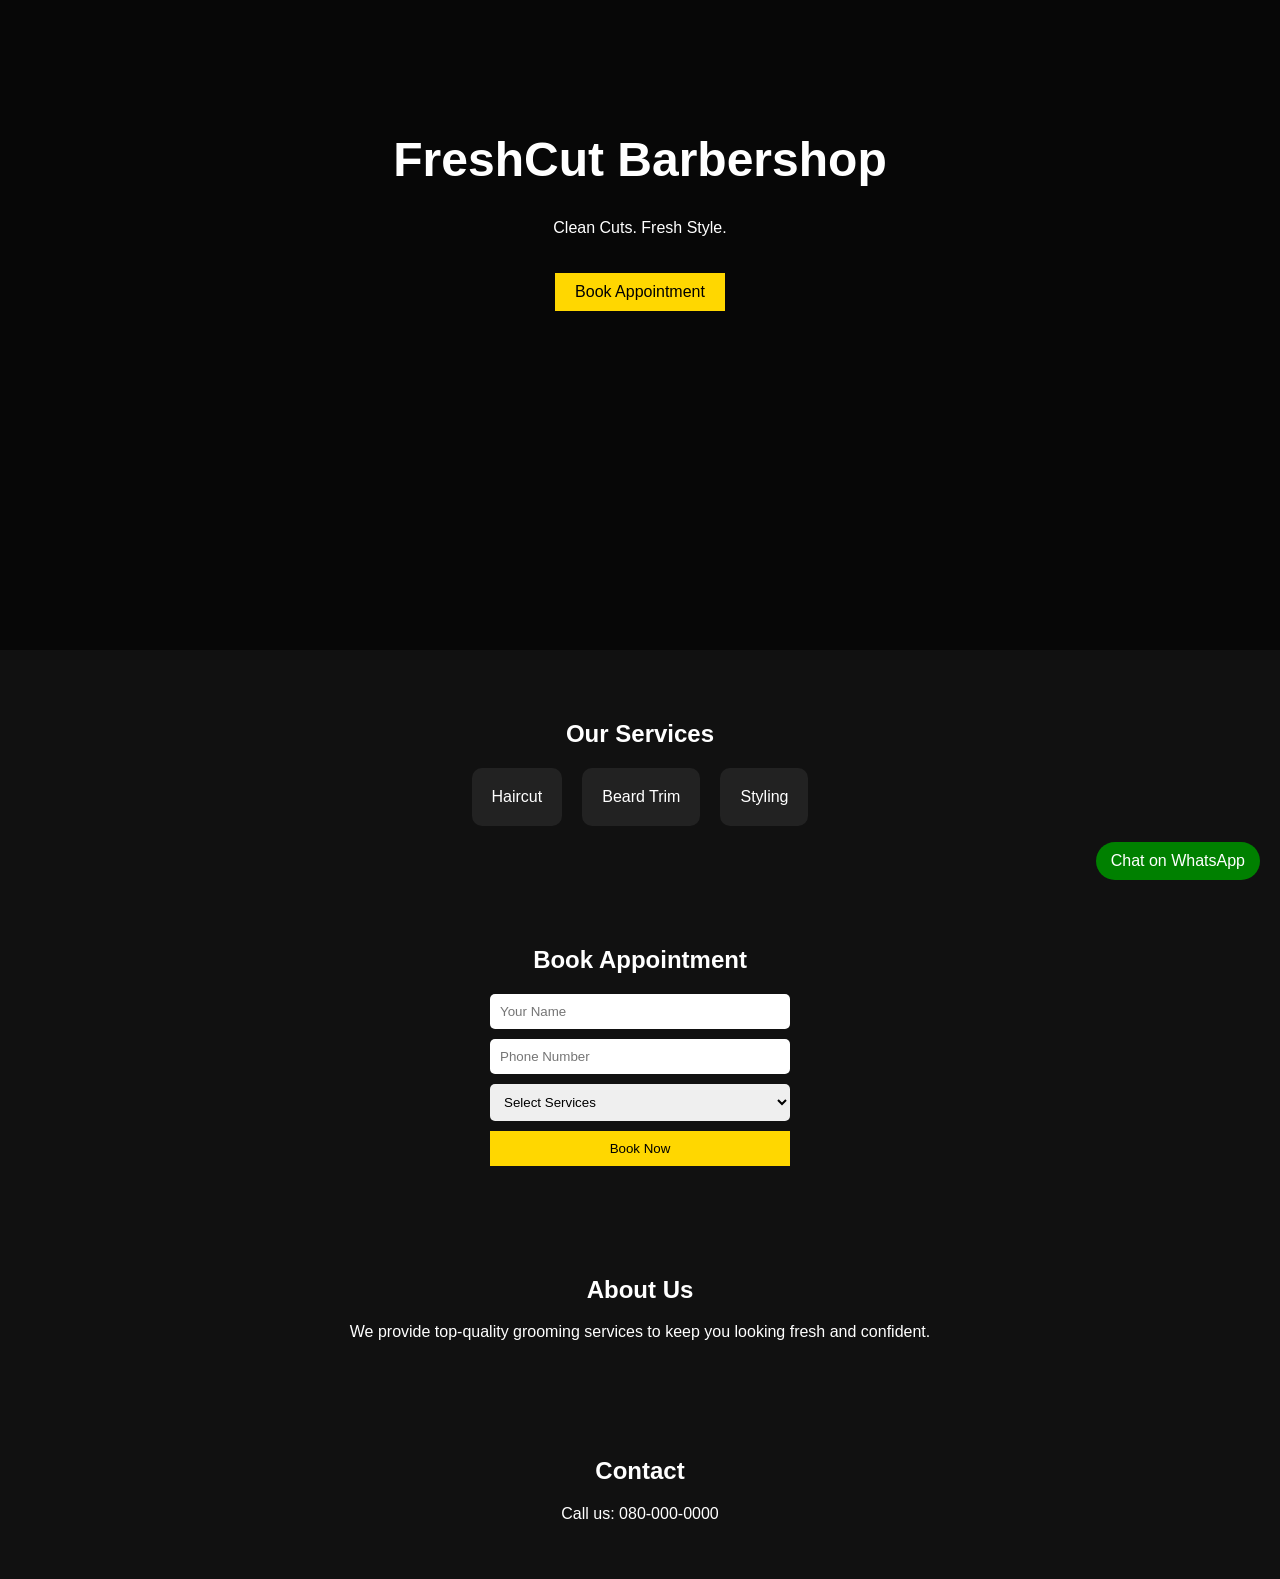
==== index.html @ e6637b02 "Add files via upload" ====
<!DOCTYPE html>
<html lang="en">
<head>
    <meta charset="UTF-8">
    <meta name="viewport" content="width=device-width, initial-scale=1.0">
    <title>FreshCut Barbershop</title>
    <link rel="stylesheet" href="style.css">
    <link rel="icon"type="img" href="/images/barbe1.jpg">  
</head>
<body>
     
    <!-- HERO -->
    <header class="hero">
        <h1>FreshCut Barbershop</h1>
        <p>Clean Cuts. Fresh Style.</p>
        <a href="booking.html" class="btn">Book Appointment</a>
    </header>
 
    <!-- SERVICES -->
    <section class="services">
        <h2>Our Services</h2>
        <div class="service-box">    
        <a href="haircut.html" class="card">Haircut</a>
        <a href="beard.html" class="card">Beard Trim</a>
        <a href="styling.html" class="card">Styling</a>
        </div>
    </section>

    <!-- BOOKING -->
     <section class="booking">
        <h2> Book Appointment</h2>
        <form>
            <input type="text" placeholder="Your Name" required>
            <input type="tel" placeholder="Phone Number" required>

            <select required>
               <option value="">Select Services</option>
               <option>Haircut</option>
               <option>Beard Trim</option>
               <option>Styling</option>
            </select>

            <button type="submit">Book Now</button>
        </form>
        </section>

    <!-- ABOUT     -->
    <section class="about">
        <h2>About Us</h2>
        <p>We provide top-quality grooming services to keep you looking fresh and confident.</p>
    </section>

    <!-- CONTACT -->
    <section class="contact">
        <h2>Contact</h2>
        <p>Call us: 080-000-0000</p>
    </section>

    <!-- WHATSAPP -->
    <a href="https://wa.me/2348143638666" class="whatsapp" target="_blank">      
        Chat on WhatsApp
    </a>

         
</body>
</html>
---- style.css ----
body {
    margin: 0;
    font-family: Arial, sans-serif;
    background: #111;
    color: white;
    text-align: center;
}

/* HERO WITH SLIDING IMAGES */
.hero {
    position: relative;
    padding: 100px 20px;
    height: 50vh;
    color: white;
    
    background-size: cover;
    background-position: center;

    animation: slideBg 20s infinite;
}

.hero::before {
    content: "";
    position: absolute;
    inset: 0;
    background: rgba(0,0,0,0.6);
}

.hero * {
    position: relative;
    z-index: 1;
}

/* HERO TEXT */
.hero h1 {
    font-size: 3em;
    animation: fadeIn 2s ease-in-out;
}

.hero p {
    animation: fadeIn 3s ease-in-out;
}

.btn {
    display: inline-block;
    margin-top: 20px;
    padding: 10px 20px;
    background: gold;
    color: black;
    text-decoration: none;
    animation: fadeIn 4s ease-in-out;
}

/* SLIDING BACKGROUND */
@keyframes slideBg {
    0% {background-image: url('images/barbe1.jpg');}
    25% {background-image: url('images/barbe2.jpg');}
    50% {background-image: url('images/barbe3.jpg');}
    75% {background-image: url('images/barbe4.jpg');}
    100% {background-image: url('images/barbe6.jpg');}
}

/* SERVICES */
.services {
    padding: 50px 20px;
}

.service-box {
    display: flex;
    justify-content: center;
    gap: 20px;
}

.card {
    background: #222;
    padding: 20px;
    border-radius: 10px;
    text-decoration: none;
    color: white;
    transition: 0.3s;
}

.card:hover {
    transform: scale(1.1);
    background: gold;
    color: black;
}

/* BOOKING */
.booking{
    padding: 50px 20px;
    animation: fadeIn 2s ease-in-out;
}

form {
    display: flex;
    flex-direction: column;
    max-width: 300px;
    margin: auto;
    gap: 10px;
}

input, select {
    padding: 10px;
    border: none;
    border-radius: 5px;
}

button {
    padding: 10px;
    background: gold;
    border: none;
    cursor: pointer;
}

button:hover {
    background: white;
}

/* SERVICE PAGES */
.service-page{
    padding: 100px 20px;
    max-width: 600px;
    margin: auto;
    animation: fadeIn 1.5s ease-in-out;
    }

.service-page h1 {
    font-size: 2.5em;
    margin-bottom: 10px;
}    

.service-page h3 {
    color: gold;
    margin-bottom: 20px;
}

/* ABOUT & CONTACT */
.about, .contact {
    padding: 40px 20px;
}

/* WHATSAPP */
.whatsapp{
    position: fixed;
    bottom: 20px;
    right: 20px;
    background: green;
    color: white;
    padding: 10px 15px;
    border-radius: 50px;
    text-decoration: none;
}

/* FADE ANIMATION */
@keyframes fadeIn {
    from {
        opacity: 0;
        transform: translateY(20px);
    }
    to {
        opacity: 1;
        transform: translateY(0);
    }
}


input[type="date"],
input[type="time"] {
    padding: 10px;
    border-radius: 5px;
    border: none;
}
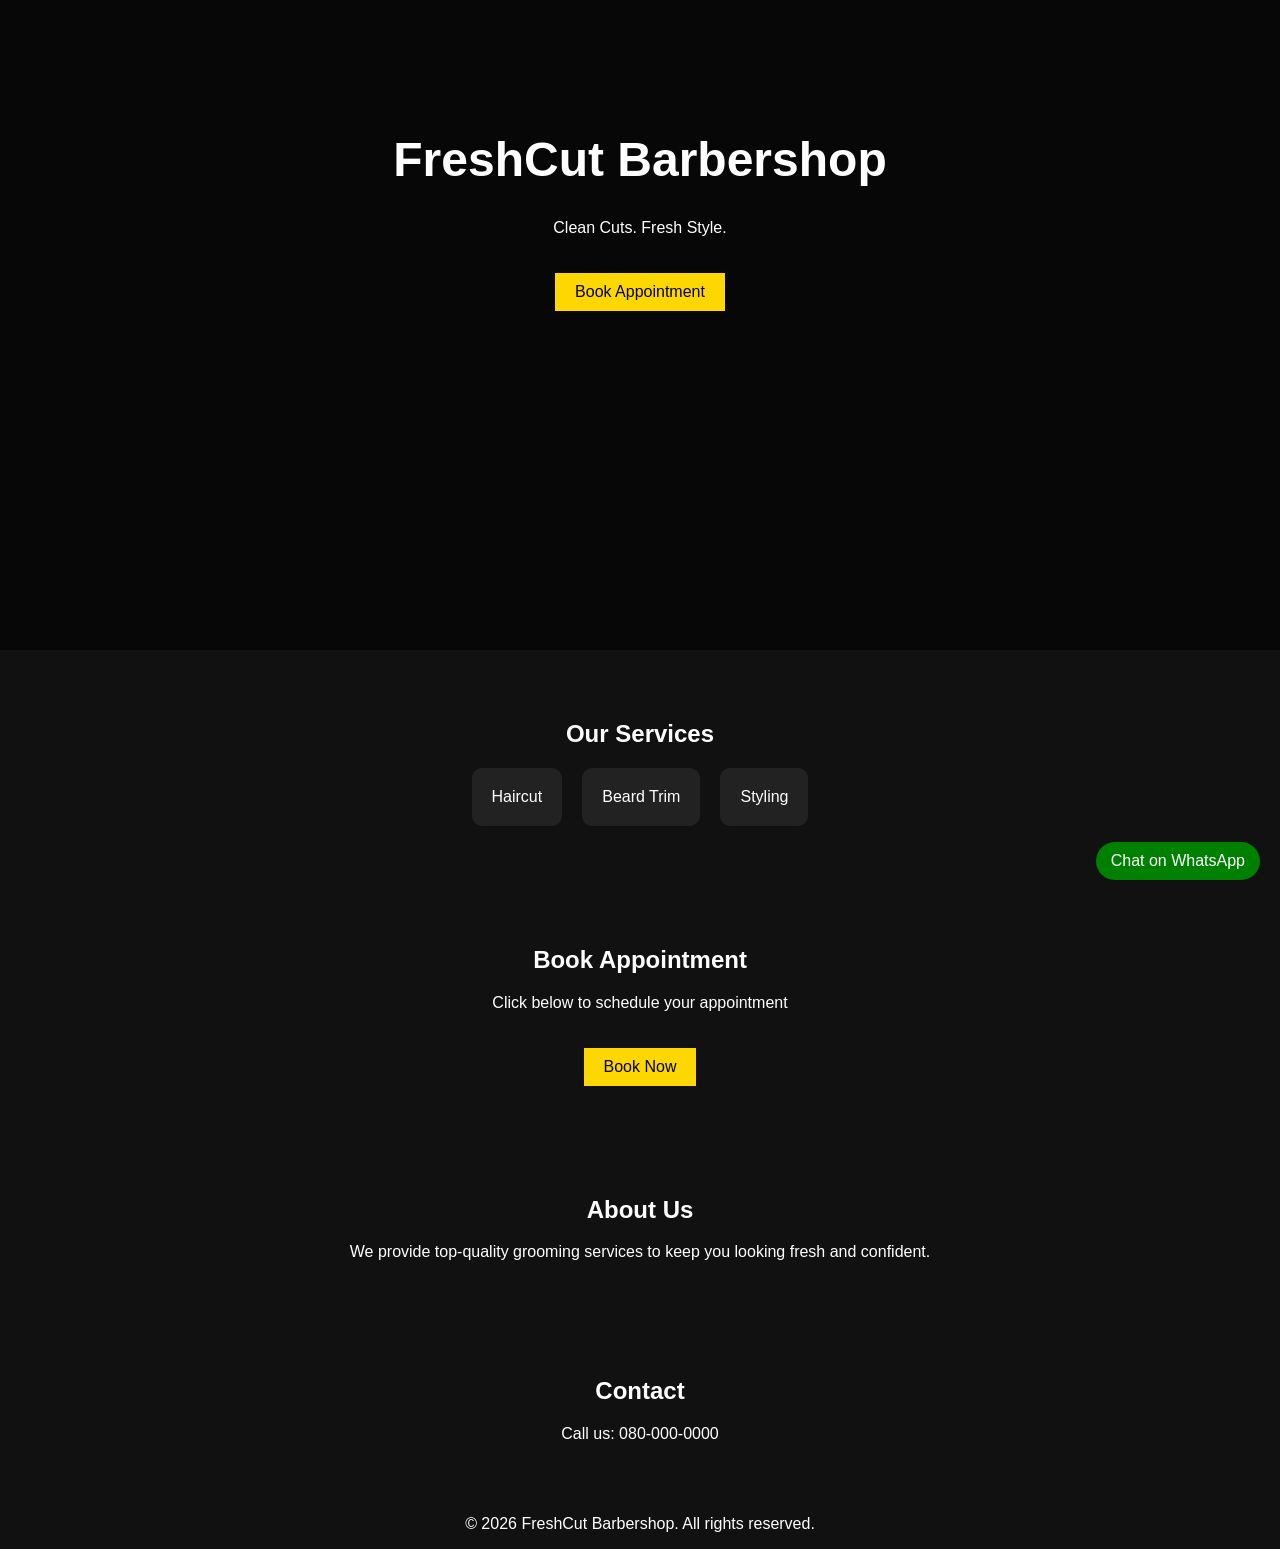
==== commit bd54bff4: "Revise index.html with new booking link and footer Updated the booking section with a new link and a" ====
--- a/index.html
+++ b/index.html
@@ -5,7 +5,7 @@
     <meta name="viewport" content="width=device-width, initial-scale=1.0">
     <title>FreshCut Barbershop</title>
     <link rel="stylesheet" href="style.css">
-    <link rel="icon"type="img" href="/images/barbe1.jpg">  
+    <link rel="icon" type="image/jpeg" href="images/barbe1.jpg">
 </head>
 <body>
      
@@ -20,31 +20,20 @@
     <section class="services">
         <h2>Our Services</h2>
         <div class="service-box">    
-        <a href="haircut.html" class="card">Haircut</a>
-        <a href="beard.html" class="card">Beard Trim</a>
-        <a href="styling.html" class="card">Styling</a>
+            <a href="haircut.html" class="card">Haircut</a>
+            <a href="beard.html" class="card">Beard Trim</a>
+            <a href="styling.html" class="card">Styling</a>
         </div>
     </section>
 
     <!-- BOOKING -->
-     <section class="booking">
-        <h2> Book Appointment</h2>
-        <form>
-            <input type="text" placeholder="Your Name" required>
-            <input type="tel" placeholder="Phone Number" required>
+    <section class="booking">
+        <h2>Book Appointment</h2>
+        <p>Click below to schedule your appointment</p>
+        <a href="booking.html" class="btn">Book Now</a>
+    </section>
 
-            <select required>
-               <option value="">Select Services</option>
-               <option>Haircut</option>
-               <option>Beard Trim</option>
-               <option>Styling</option>
-            </select>
-
-            <button type="submit">Book Now</button>
-        </form>
-        </section>
-
-    <!-- ABOUT     -->
+    <!-- ABOUT -->
     <section class="about">
         <h2>About Us</h2>
         <p>We provide top-quality grooming services to keep you looking fresh and confident.</p>
@@ -61,6 +50,10 @@
         Chat on WhatsApp
     </a>
 
-         
+    <!-- FOOTER -->
+    <footer>
+        <p>© 2026 FreshCut Barbershop. All rights reserved.</p>
+    </footer>
+
 </body>
-</html>+</html>
